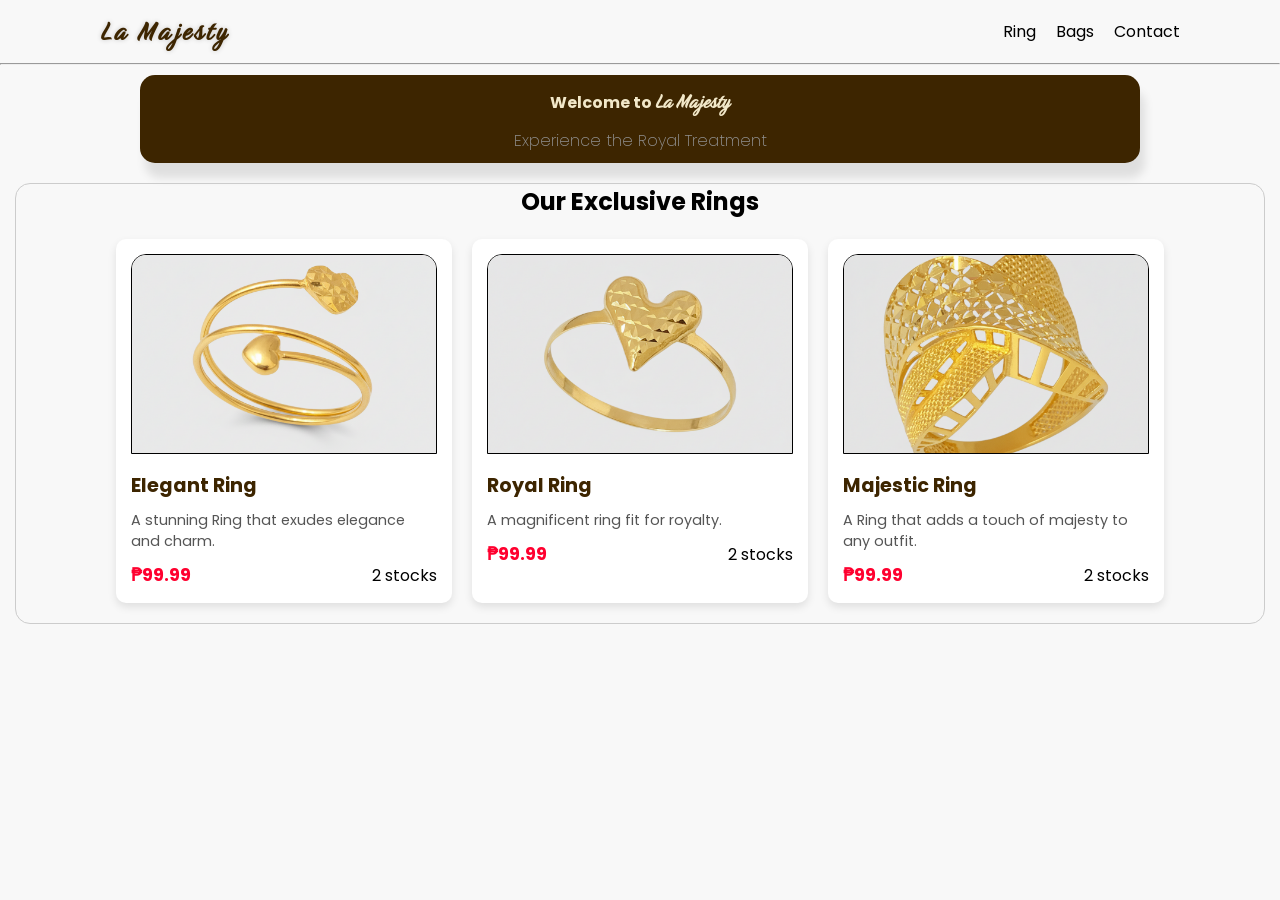
==== index.html @ 0699eb7a "Add files via upload" ====
<!DOCTYPE html>
<html lang="en">
<head>
    <meta charset="UTF-8">
    <meta name="viewport" content="width=device-width, initial-scale=1.0">
    <title>La Majesty</title>

    <!-- Style -->
    <link rel="stylesheet" href="styles/style.css">


</head>
<body>

    <nav>
        <div class="logo">
             <h4 class="logo-title">La Majesty</h4>

             <ul class="nav-link">
                 
                <li><a href="index.html" class="link">Ring</a></li>
                <li><a href="bags.html" class="link">Bags</a></li>
                
                <li><a href="https://www.instagram.com/lamajesty__/" class="link" target="_blank">Contact</a></li>

             </ul>
        </div>
         
    </nav>

    <!-- Horizontal Line -->
    <hr class="lines">  

    <header>
        <div class="header-content">
            <h4 class="header-title">Welcome to <span class="birthstone-font"> La Majesty </span></h4>
            <p class="header-subtitle">Experience the Royal Treatment</p>
            
        </div>
    </header>

    <section class="product" id="productSection">

        <h2 class="section-title">Our Exclusive Rings</h2>

        <div class="product-grid">

            <div class="product-card">
                <img src="./images/Gemini_Generated_Image_4dnfao4dnfao4dnf.png" alt="Product 1" class="product-image">
                <h3 class="product-name">Elegant Ring</h3>
                <p class="product-description">A stunning Ring that exudes elegance and charm.</p>
                <div class="product-details">
                    <span class="product-price">₱99.99</span>
                    <span class="product-stocks">2 stocks</span>
                </div>
            </div>

            <div class="product-card">
                <img src="./images/Gemini_Generated_Image_5n8wmw5n8wmw5n8w.png" alt="Product 2" class="product-image">
                <h3 class="product-name">Royal Ring</h3>
                <p class="product-description">A magnificent ring fit for royalty.</p>
                <div class="product-details">
                    <span class="product-price">₱99.99</span>
                    <span class="product-stocks">2 stocks</span>
                </div>
            </div>

            <div class="product-card">
                <img src="./images/Gemini_Generated_Image_knk67iknk67iknk6.png" alt="Product 3" class="product-image">
                <h3 class="product-name">Majestic Ring</h3>
                <p class="product-description">A Ring that adds a touch of majesty to any outfit.</p>
                <div class="product-details">
                    <span class="product-price">₱99.99</span>
                    <span class="product-stocks">2 stocks</span>
                </div>
            </div>

            

        </div>

    </section>


</body>
</html>
---- styles/style.css ----
/* Poppins Font */
@import url('https://fonts.googleapis.com/css2?family=Poppins:ital,wght@0,100;0,200;0,300;0,400;0,500;0,600;0,700;0,800;0,900;1,100;1,200;1,300;1,400;1,500;1,600;1,700;1,800;1,900&display=swap');

/* Font for the Logo */
@import url('https://fonts.googleapis.com/css2?family=Birthstone&display=swap');

*{
    margin: 0;
    padding: 0;
    box-sizing: border-box;
    font-family: 'Poppins', sans-serif;
}

/* For the title font */
.birthstone-font{
    font-family: 'Birthstone', cursive;
    font-size: 1.5rem;
}

body{
    background-color: #e4e4e43d;
}


nav{
     
    padding: 10px 100px;
    
     
}

/* NavBar Container */
.logo{
    display: flex;
    align-items: center;
    gap: 10px;
     

}

/* Logo Title */
.logo-title{
    font-family: 'Birthstone', cursive;
    font-size: 2rem;
    letter-spacing: 3px;
    color: #3d2500;
    text-shadow: 0 0 5px rgba(0, 0, 0, 0.2);
}


.nav-link{
    margin-left: auto;
    display: flex;
    gap: 20px;
    list-style: none;
    
}

.link{
    text-decoration: none;
    color: #000;
}

.link:hover{
    color: #ff4d6d;
    transition: 0.3s ease-in-out;
}

header{
    text-align: center;
    margin: 10px auto;
    max-width: 1000px;
    padding: 10px;
    border-radius: 15px;
    box-shadow: 5px 15px 10px rgba(0, 0, 0, 0.1);
    background-color: #3d2500;
    color: #f2e8c9;
}

.header-subtitle{
    margin-top: 10px;
    font-weight: 200;
    color: #929292;
}

/* Product Section */
.section-title{
    text-align: center;
}

.product{
    border: 1px solid #ccc;
    border-radius: 15px;
    max-width: 1250px;
    margin: 20px auto;
}

.product-image{
    width: 100%;
    border-top-left-radius: 15px;
    border-top-right-radius: 15px;
    height: 200px;
    object-fit: cover;
    border: 1px solid black;
}

.product-card{
    background-color: #fff;
    border-radius: 10px;
    box-shadow: 0 4px 8px rgba(0, 0, 0, 0.1);
    padding: 15px;
}

.product-grid{
     
    display: grid;
    grid-template-columns: repeat(auto-fit, minmax(250px, 1fr));
    gap: 20px;
    padding: 20px 100px;
}

.product-name{
    font-size: 1.2rem;
    margin: 10px 0;
    color: #3d2500;
}

.product-description{
    font-size: 0.9rem;
    color: #555;
}

.product-details{
    display: flex;
    justify-content: space-between;
    align-items: center;
    margin-top: 10px;
}

.product-price{
    font-size: 1.1rem;
    font-weight: bold;
    color: #ff002f;
}
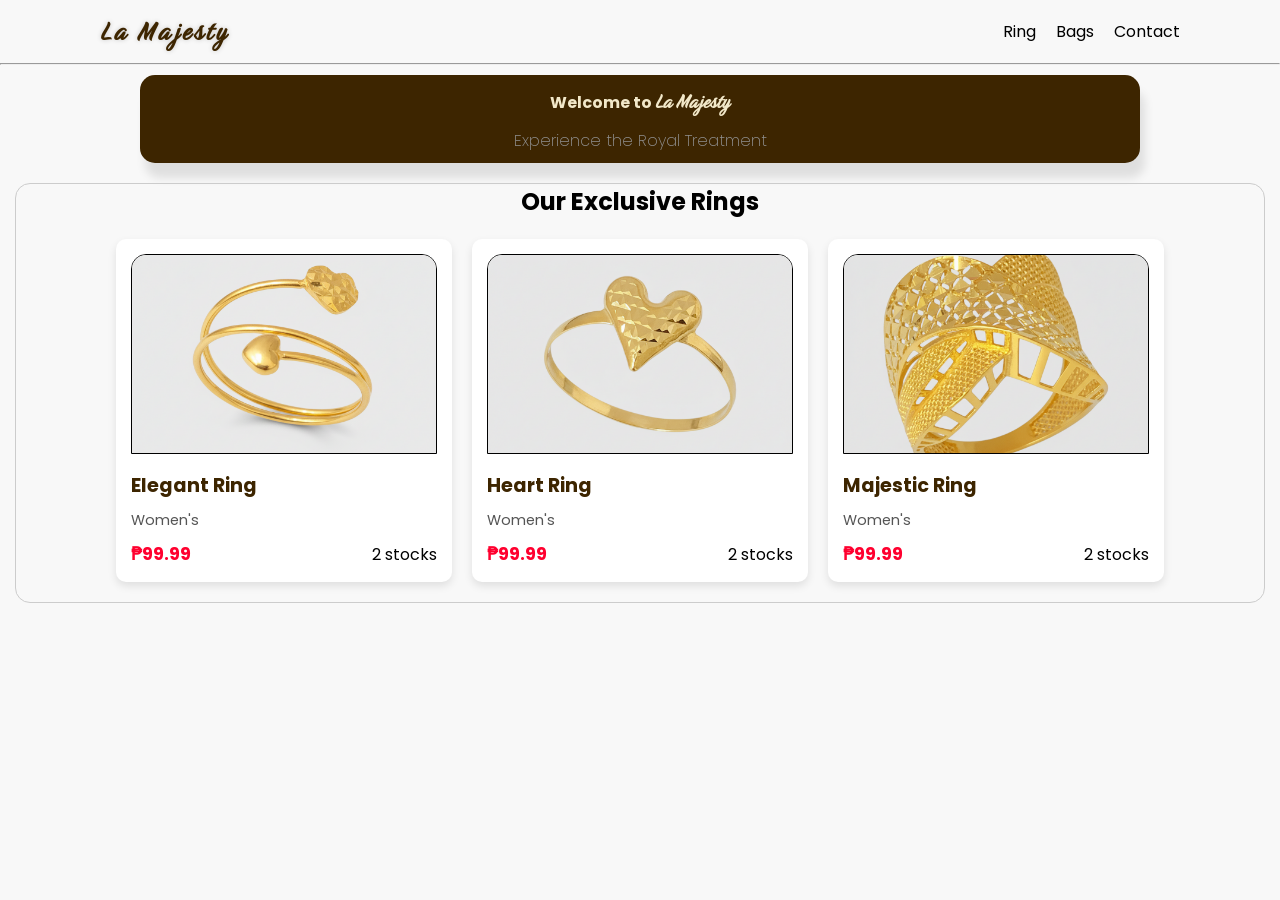
==== commit 0032b059: "Update index.html" ====
--- a/index.html
+++ b/index.html
@@ -19,7 +19,7 @@
              <ul class="nav-link">
                  
                 <li><a href="index.html" class="link">Ring</a></li>
-                <li><a href="bags.html" class="link">Bags</a></li>
+                <li><a href="bags1.html" class="link">Bags</a></li>
                 
                 <li><a href="https://www.instagram.com/lamajesty__/" class="link" target="_blank">Contact</a></li>
 
@@ -48,7 +48,7 @@
             <div class="product-card">
                 <img src="./images/Gemini_Generated_Image_4dnfao4dnfao4dnf.png" alt="Product 1" class="product-image">
                 <h3 class="product-name">Elegant Ring</h3>
-                <p class="product-description">A stunning Ring that exudes elegance and charm.</p>
+                <p class="product-description">Women's</p>
                 <div class="product-details">
                     <span class="product-price">₱99.99</span>
                     <span class="product-stocks">2 stocks</span>
@@ -57,8 +57,8 @@
 
             <div class="product-card">
                 <img src="./images/Gemini_Generated_Image_5n8wmw5n8wmw5n8w.png" alt="Product 2" class="product-image">
-                <h3 class="product-name">Royal Ring</h3>
-                <p class="product-description">A magnificent ring fit for royalty.</p>
+                <h3 class="product-name">Heart Ring</h3>
+                <p class="product-description">Women's</p>
                 <div class="product-details">
                     <span class="product-price">₱99.99</span>
                     <span class="product-stocks">2 stocks</span>
@@ -68,7 +68,7 @@
             <div class="product-card">
                 <img src="./images/Gemini_Generated_Image_knk67iknk67iknk6.png" alt="Product 3" class="product-image">
                 <h3 class="product-name">Majestic Ring</h3>
-                <p class="product-description">A Ring that adds a touch of majesty to any outfit.</p>
+                <p class="product-description">Women's</p>
                 <div class="product-details">
                     <span class="product-price">₱99.99</span>
                     <span class="product-stocks">2 stocks</span>
@@ -83,4 +83,5 @@
 
 
 </body>
-</html>+
+</html>
